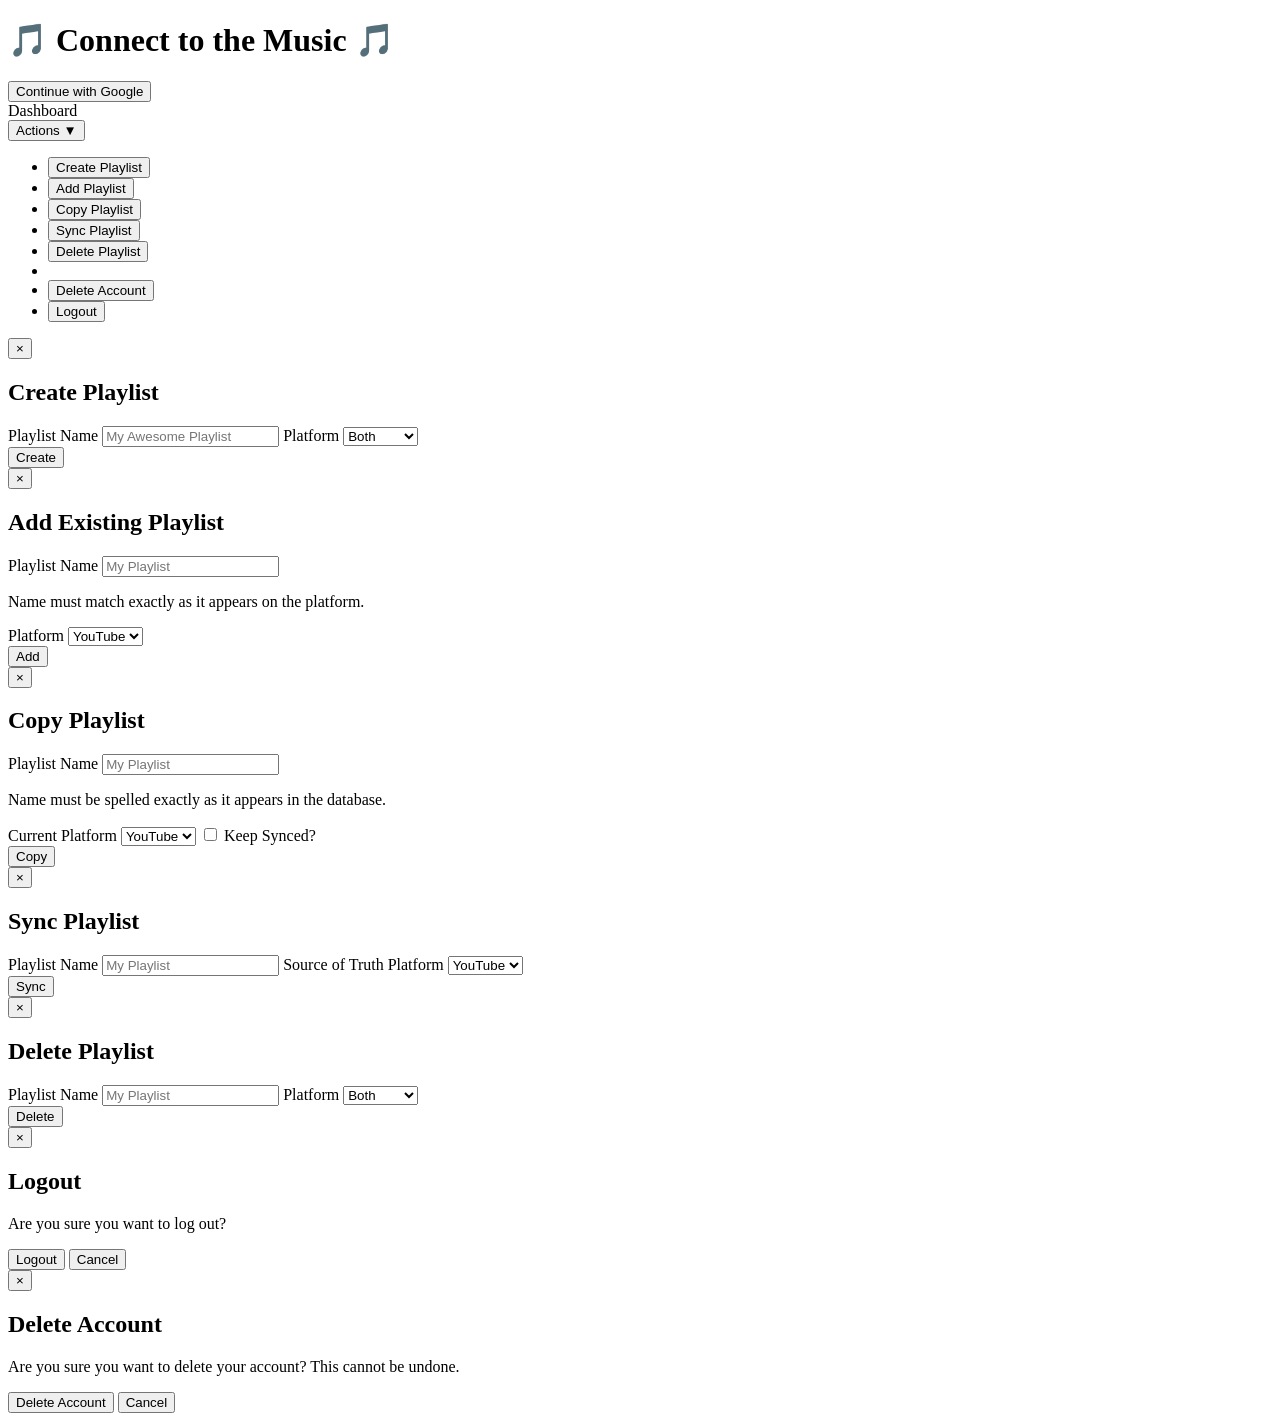
==== index.html @ 9919768e "replace buttons with dropdown" ====
<!DOCTYPE html>
<html lang="en">
<head>
  <meta charset="UTF-8" />
  <meta name="viewport" content="width=device-width, initial-scale=1.0" />
  <title>🎶 Connect to the Music 🎶</title>
  <link rel="stylesheet" href="/static/styles.css" />
</head>
<body>

  <!-- ===== LANDING PAGE ===== -->
  <div id="landing-page" class="page">
    <div class="auth-container">
      <h1 class="app-title">🎵 Connect to the Music 🎵</h1>
      <button id="btn-google-login" class="btn btn-primary btn-full">Continue with Google</button>
    </div>
  </div>

  <!-- ===== DASHBOARD PAGE ===== -->
  <div id="dashboard-page" class="page hidden">
    <nav class="navbar">
      <span class="navbar-brand">Dashboard</span>
      <div class="navbar-actions">
        <div class="action-menu">
          <button class="btn btn-sm action-menu-toggle" id="action-menu-btn"
                  aria-haspopup="true" aria-expanded="false" aria-controls="action-menu-list">
            Actions <span class="action-menu-caret" aria-hidden="true">&#9660;</span>
          </button>
          <ul class="action-menu-list" id="action-menu-list" role="menu">
            <li role="none"><button class="menu-item" id="btn-create-playlist" role="menuitem">Create Playlist</button></li>
            <li role="none"><button class="menu-item" id="btn-add-playlist"    role="menuitem">Add Playlist</button></li>
            <li role="none"><button class="menu-item" id="btn-copy-playlist"   role="menuitem">Copy Playlist</button></li>
            <li role="none"><button class="menu-item" id="btn-sync-playlist"   role="menuitem">Sync Playlist</button></li>
            <li role="none"><button class="menu-item" id="btn-delete-playlist" role="menuitem">Delete Playlist</button></li>
            <!-- FUTURE: Generate with AI -->
            <li class="menu-separator" role="separator"></li>
            <li role="none"><button class="menu-item menu-item-danger" id="btn-delete-account" role="menuitem">Delete Account</button></li>
            <li role="none"><button class="menu-item menu-item-danger" id="btn-logout"          role="menuitem">Logout</button></li>
          </ul>
        </div>
      </div>
    </nav>
    <main class="dashboard-main">
      <div id="playlist-grid" class="playlist-grid"></div>
    </main>
  </div>

  <!-- ===== MODAL: CREATE PLAYLIST ===== -->
  <div id="modal-create" class="modal-overlay hidden" role="dialog" aria-modal="true" aria-labelledby="modal-create-title">
    <div class="modal-card">
      <button class="modal-close" aria-label="Close">&times;</button>
      <h2 id="modal-create-title" class="modal-title">Create Playlist</h2>
      <label class="field-label" for="cp-name">Playlist Name</label>
      <input type="text" id="cp-name" class="input-field" placeholder="My Awesome Playlist" />
      <label class="field-label" for="cp-platform">Platform</label>
      <select id="cp-platform" class="select-field">
        <option value="both" selected>Both</option>
        <option value="youtube">YouTube</option>
        <option value="spotify">Spotify</option>
      </select>
      <div class="modal-error hidden"></div>
      <button class="btn btn-primary btn-full modal-action-btn" data-modal="modal-create">Create</button>
    </div>
  </div>

  <!-- ===== MODAL: ADD PLAYLIST ===== -->
  <div id="modal-add" class="modal-overlay hidden" role="dialog" aria-modal="true" aria-labelledby="modal-add-title">
    <div class="modal-card">
      <button class="modal-close" aria-label="Close">&times;</button>
      <h2 id="modal-add-title" class="modal-title">Add Existing Playlist</h2>
      <label class="field-label" for="ap-name">Playlist Name</label>
      <input type="text" id="ap-name" class="input-field" placeholder="My Playlist" />
      <p class="field-note">Name must match exactly as it appears on the platform.</p>
      <label class="field-label" for="ap-platform">Platform</label>
      <select id="ap-platform" class="select-field">
        <option value="youtube">YouTube</option>
        <option value="spotify">Spotify</option>
      </select>
      <div class="modal-error hidden"></div>
      <button class="btn btn-primary btn-full modal-action-btn" data-modal="modal-add">Add</button>
    </div>
  </div>

  <!-- ===== MODAL: COPY PLAYLIST ===== -->
  <div id="modal-copy" class="modal-overlay hidden" role="dialog" aria-modal="true" aria-labelledby="modal-copy-title">
    <div class="modal-card">
      <button class="modal-close" aria-label="Close">&times;</button>
      <h2 id="modal-copy-title" class="modal-title">Copy Playlist</h2>
      <label class="field-label" for="cop-name">Playlist Name</label>
      <input type="text" id="cop-name" class="input-field" placeholder="My Playlist" />
      <p class="field-note">Name must be spelled exactly as it appears in the database.</p>
      <label class="field-label" for="cop-platform">Current Platform</label>
      <select id="cop-platform" class="select-field">
        <option value="youtube">YouTube</option>
        <option value="spotify">Spotify</option>
      </select>
      <label class="checkbox-label">
        <input type="checkbox" id="cop-sync" class="checkbox-input" />
        <span class="checkbox-text">Keep Synced?</span>
      </label>
      <div class="modal-error hidden"></div>
      <button class="btn btn-primary btn-full modal-action-btn" data-modal="modal-copy">Copy</button>
    </div>
  </div>

  <!-- ===== MODAL: SYNC PLAYLIST ===== -->
  <div id="modal-sync" class="modal-overlay hidden" role="dialog" aria-modal="true" aria-labelledby="modal-sync-title">
    <div class="modal-card">
      <button class="modal-close" aria-label="Close">&times;</button>
      <h2 id="modal-sync-title" class="modal-title">Sync Playlist</h2>
      <label class="field-label" for="scp-name">Playlist Name</label>
      <input type="text" id="scp-name" class="input-field" placeholder="My Playlist" />
      <label class="field-label" for="scp-platform">Source of Truth Platform</label>
      <select id="scp-platform" class="select-field">
        <option value="youtube">YouTube</option>
        <option value="spotify">Spotify</option>
      </select>
      <div class="modal-error hidden"></div>
      <button class="btn btn-primary btn-full modal-action-btn" data-modal="modal-sync">Sync</button>
    </div>
  </div>

  <!-- ===== MODAL: DELETE PLAYLIST ===== -->
  <div id="modal-delete" class="modal-overlay hidden" role="dialog" aria-modal="true" aria-labelledby="modal-delete-title">
    <div class="modal-card">
      <button class="modal-close" aria-label="Close">&times;</button>
      <h2 id="modal-delete-title" class="modal-title">Delete Playlist</h2>
      <label class="field-label" for="dp-name">Playlist Name</label>
      <input type="text" id="dp-name" class="input-field" placeholder="My Playlist" />
      <label class="field-label" for="dp-platform">Platform</label>
      <select id="dp-platform" class="select-field">
        <option value="both">Both</option>
        <option value="youtube">YouTube</option>
        <option value="spotify">Spotify</option>
      </select>
      <div class="modal-error hidden"></div>
      <button class="btn btn-danger btn-full modal-action-btn" data-modal="modal-delete">Delete</button>
    </div>
  </div>

  <!-- ===== MODAL: LOGOUT ===== -->
  <div id="modal-logout" class="modal-overlay hidden" role="dialog" aria-modal="true" aria-labelledby="modal-logout-title">
    <div class="modal-card">
      <button class="modal-close" aria-label="Close">&times;</button>
      <h2 id="modal-logout-title" class="modal-title">Logout</h2>
      <p>Are you sure you want to log out?</p>
      <button class="btn btn-danger btn-full" id="btn-logout-confirm">Logout</button>
      <button class="btn btn-full" id="btn-logout-cancel">Cancel</button>
    </div>
  </div>

  <!-- ===== MODAL: DELETE ACCOUNT ===== -->
  <div id="modal-delete-account" class="modal-overlay hidden" role="dialog" aria-modal="true" aria-labelledby="modal-delete-account-title">
    <div class="modal-card">
      <button class="modal-close" aria-label="Close">&times;</button>
      <h2 id="modal-delete-account-title" class="modal-title">Delete Account</h2>
      <p>Are you sure you want to delete your account? This cannot be undone.</p>
      <button class="btn btn-danger btn-full" id="btn-delete-account-confirm">Delete Account</button>
      <button class="btn btn-full" id="btn-delete-account-cancel">Cancel</button>
    </div>
  </div>

  <script src="/static/app.js"></script>
</body>
</html>
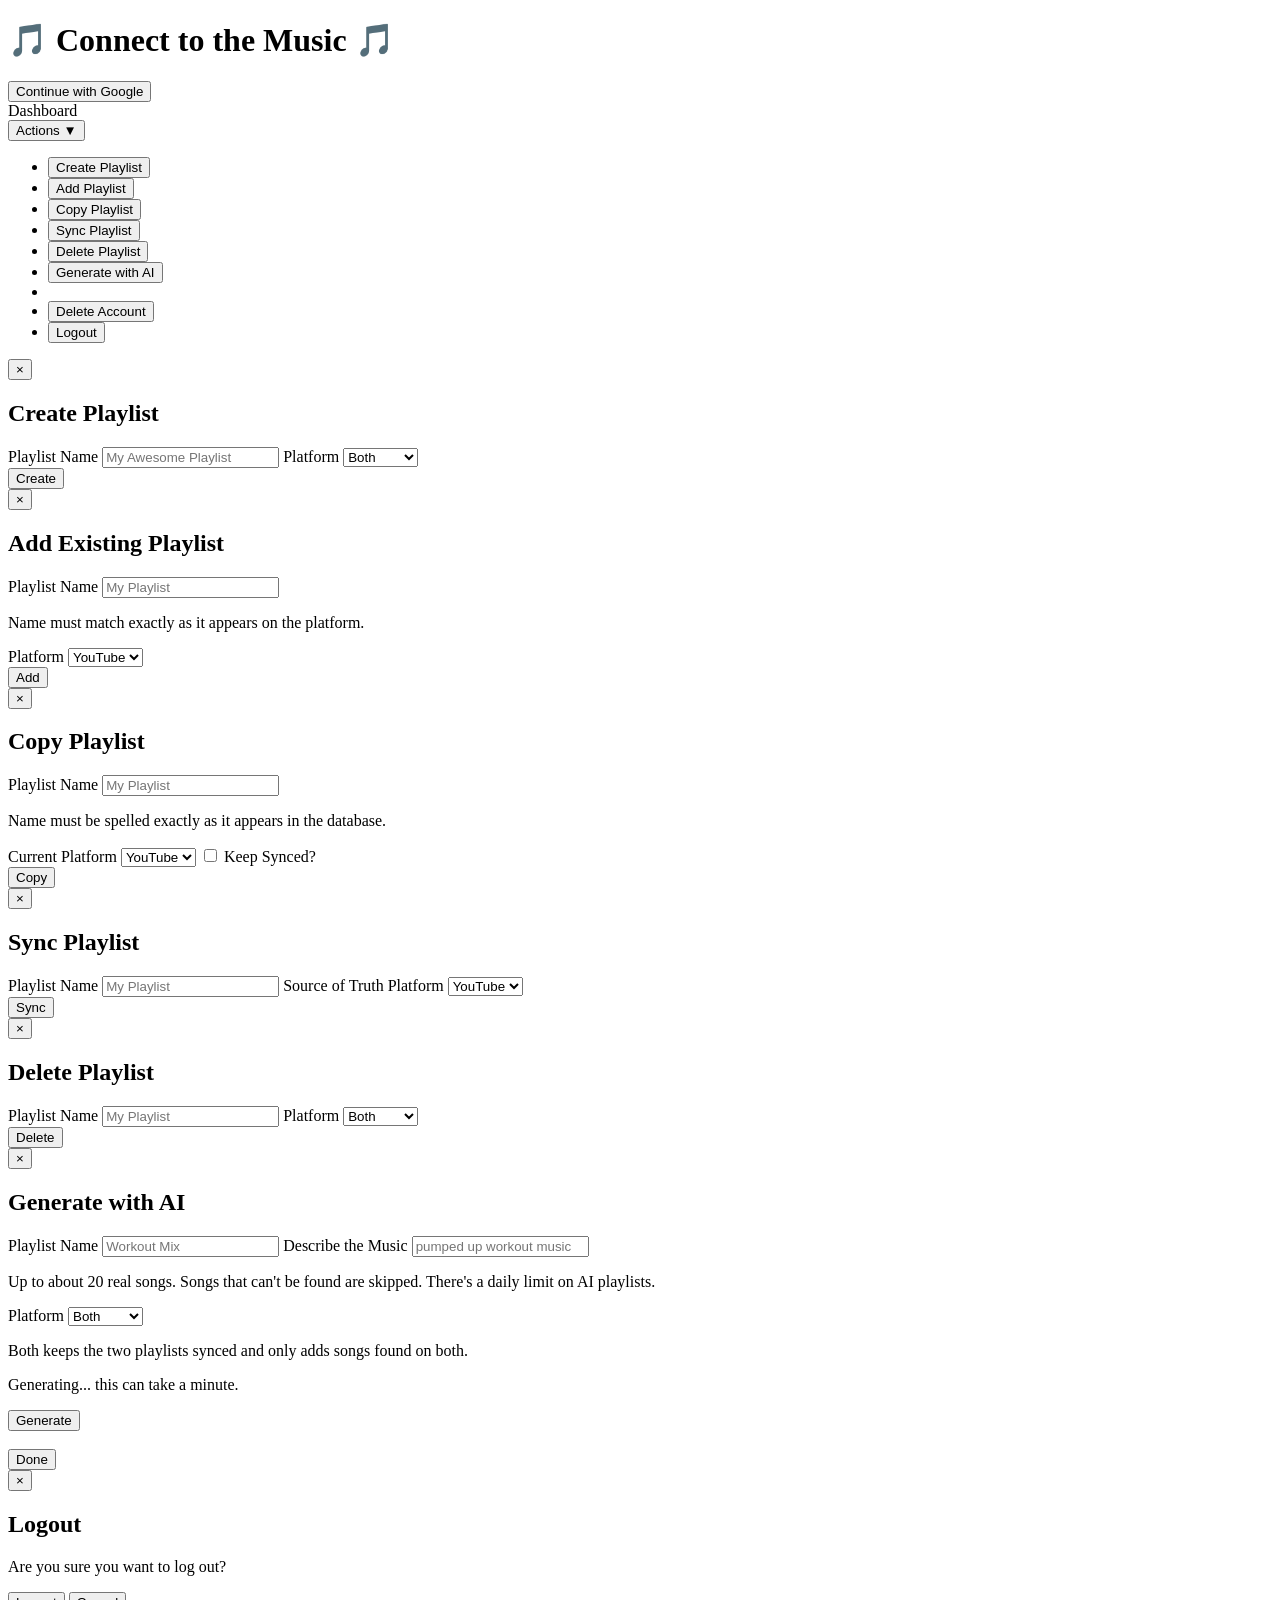
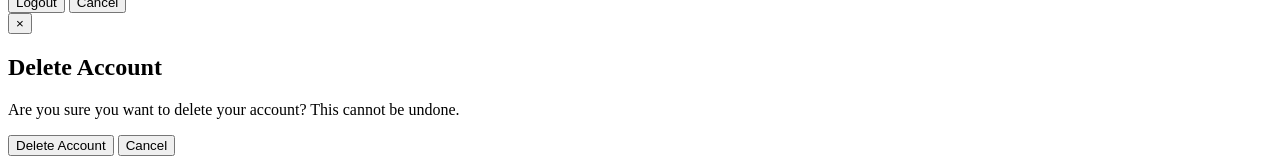
==== commit 76d3ef8c: "AI generator, token fix" ====
--- a/index.html
+++ b/index.html
@@ -32,7 +32,7 @@
             <li role="none"><button class="menu-item" id="btn-copy-playlist"   role="menuitem">Copy Playlist</button></li>
             <li role="none"><button class="menu-item" id="btn-sync-playlist"   role="menuitem">Sync Playlist</button></li>
             <li role="none"><button class="menu-item" id="btn-delete-playlist" role="menuitem">Delete Playlist</button></li>
-            <!-- FUTURE: Generate with AI -->
+            <li role="none"><button class="menu-item" id="btn-generate-ai"     role="menuitem">Generate with AI</button></li>
             <li class="menu-separator" role="separator"></li>
             <li role="none"><button class="menu-item menu-item-danger" id="btn-delete-account" role="menuitem">Delete Account</button></li>
             <li role="none"><button class="menu-item menu-item-danger" id="btn-logout"          role="menuitem">Logout</button></li>
@@ -138,6 +138,46 @@
     </div>
   </div>
 
+  <!-- ===== MODAL: GENERATE WITH AI ===== -->
+  <div id="modal-ai" class="modal-overlay hidden" role="dialog" aria-modal="true" aria-labelledby="modal-ai-title">
+    <div class="modal-card">
+      <button class="modal-close" aria-label="Close">&times;</button>
+      <h2 id="modal-ai-title" class="modal-title">Generate with AI</h2>
+
+      <form id="ai-form" class="modal-section" novalidate>
+        <label class="field-label" for="ai-name">Playlist Name</label>
+        <input type="text" id="ai-name" class="input-field" placeholder="Workout Mix" autocomplete="off" />
+        <label class="field-label" for="ai-prompt">Describe the Music</label>
+        <input type="text" id="ai-prompt" class="input-field" placeholder="pumped up workout music" maxlength="300" autocomplete="off" aria-describedby="ai-prompt-note" />
+        <p id="ai-prompt-note" class="field-note">Up to about 20 real songs. Songs that can't be found are skipped. There's a daily limit on AI playlists.</p>
+        <label class="field-label" for="ai-platform">Platform</label>
+        <select id="ai-platform" class="select-field" aria-describedby="ai-platform-note">
+          <option value="both" selected>Both</option>
+          <option value="spotify">Spotify</option>
+          <option value="youtube">YouTube</option>
+        </select>
+        <p id="ai-platform-note" class="field-note">Both keeps the two playlists synced and only adds songs found on both.</p>
+        <p id="ai-status" class="ai-status hidden" role="status" aria-live="polite" tabindex="-1">
+          <span class="ai-spinner" aria-hidden="true"></span>
+          <span>Generating... this can take a minute.</span>
+          <span id="ai-elapsed" class="ai-elapsed" aria-hidden="true"></span>
+        </p>
+        <div class="modal-error hidden" role="alert"></div>
+        <button type="submit" class="btn btn-primary btn-full modal-action-btn" id="btn-ai-submit">Generate</button>
+      </form>
+
+      <div id="ai-result" class="modal-section hidden">
+        <p id="ai-result-summary" class="ai-result-summary" tabindex="-1"></p>
+        <p id="ai-result-note" class="field-note"></p>
+        <div id="ai-skipped-wrap" class="modal-section hidden">
+          <h3 id="ai-skipped-title" class="field-label"></h3>
+          <ul id="ai-skipped-list" class="ai-skipped-list" aria-labelledby="ai-skipped-title"></ul>
+        </div>
+        <button type="button" class="btn btn-primary btn-full" id="btn-ai-done">Done</button>
+      </div>
+    </div>
+  </div>
+
   <!-- ===== MODAL: LOGOUT ===== -->
   <div id="modal-logout" class="modal-overlay hidden" role="dialog" aria-modal="true" aria-labelledby="modal-logout-title">
     <div class="modal-card">
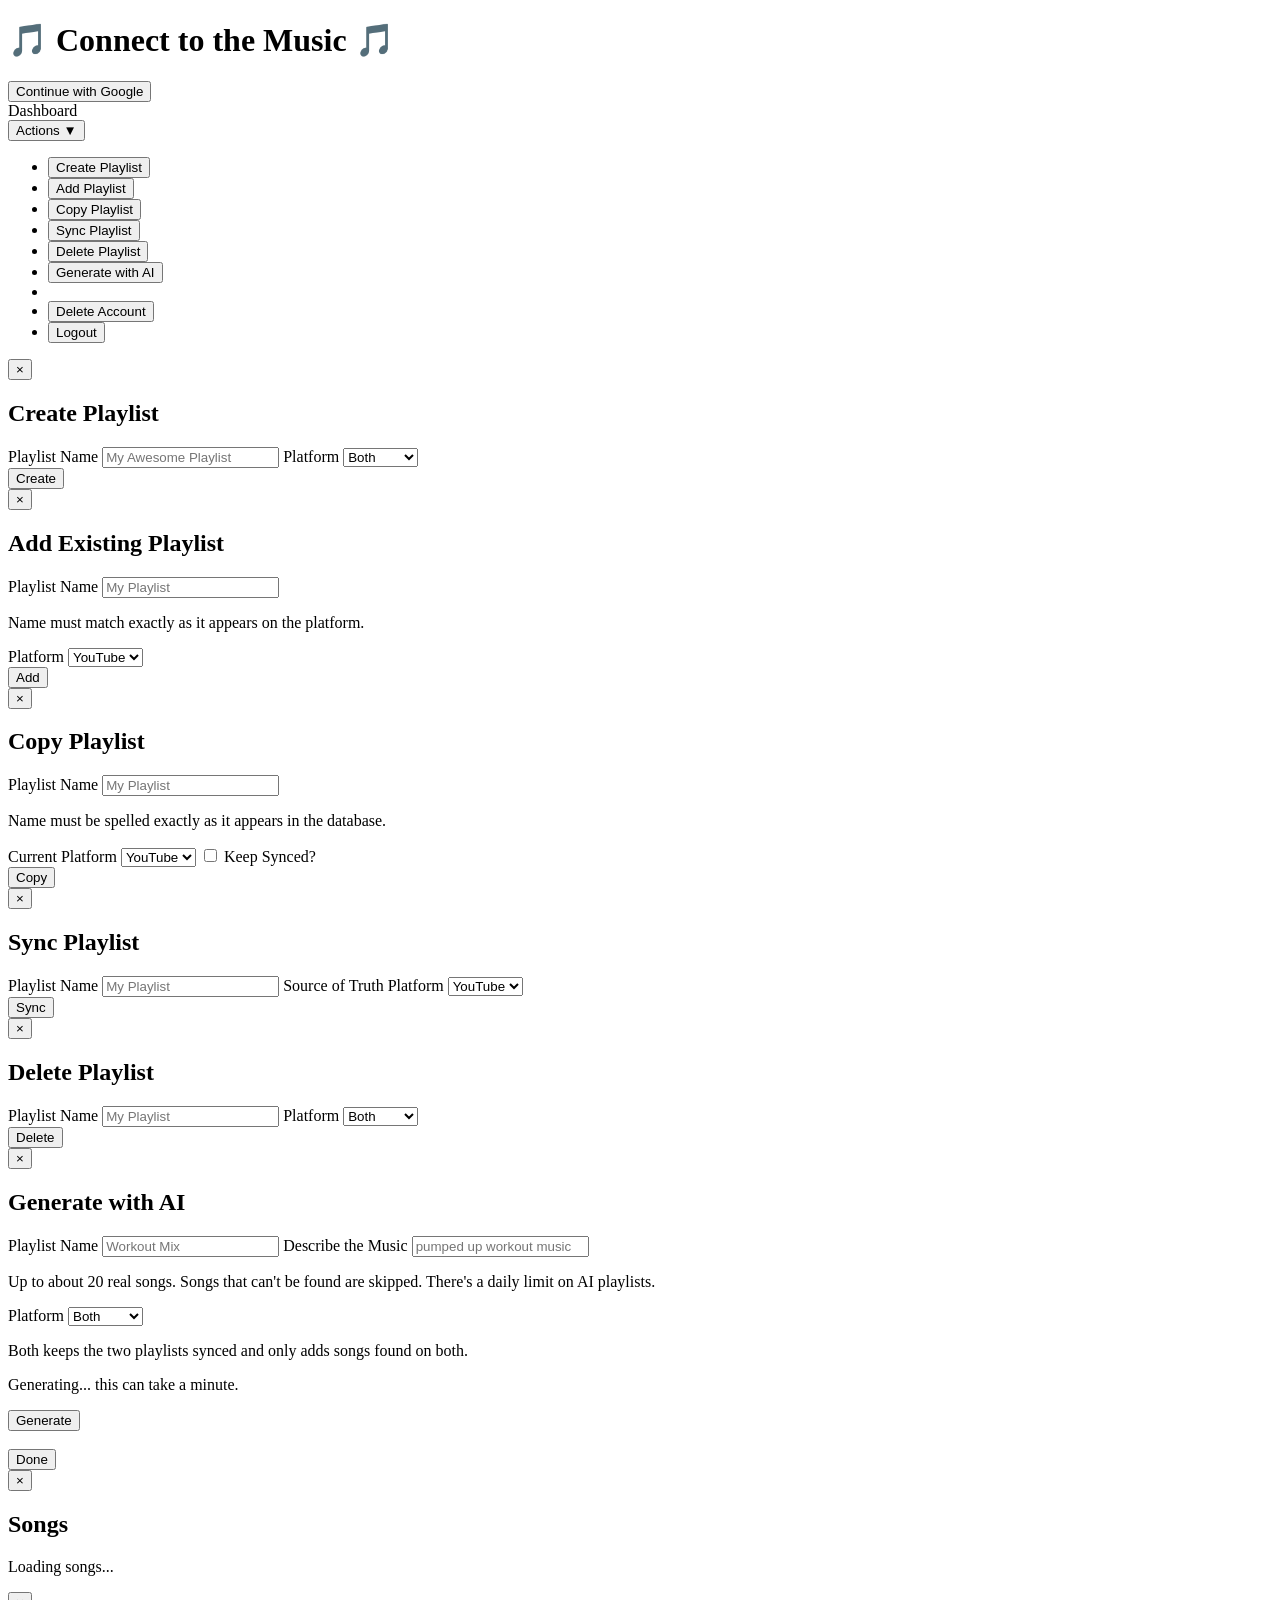
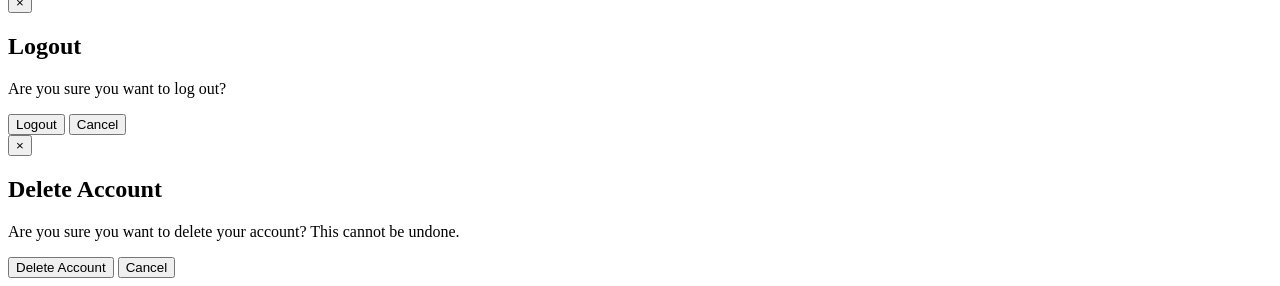
==== commit 78cf0d3b: "playlist song list" ====
--- a/index.html
+++ b/index.html
@@ -178,6 +178,19 @@
     </div>
   </div>
 
+  <!-- ===== MODAL: PLAYLIST SONGS ===== -->
+  <div id="modal-tracks" class="modal-overlay hidden" role="dialog" aria-modal="true" aria-labelledby="modal-tracks-title">
+    <div class="modal-card tracks-card">
+      <button class="modal-close" aria-label="Close">&times;</button>
+      <h2 id="modal-tracks-title" class="modal-title" tabindex="-1">Songs</h2>
+      <p id="tracks-status" class="ai-status" role="status" aria-live="polite">
+        <span class="ai-spinner" aria-hidden="true"></span>
+        <span id="tracks-status-text">Loading songs...</span>
+      </p>
+      <div id="tracks-body" class="tracks-body" tabindex="0" aria-label="Songs in this playlist"></div>
+    </div>
+  </div>
+
   <!-- ===== MODAL: LOGOUT ===== -->
   <div id="modal-logout" class="modal-overlay hidden" role="dialog" aria-modal="true" aria-labelledby="modal-logout-title">
     <div class="modal-card">
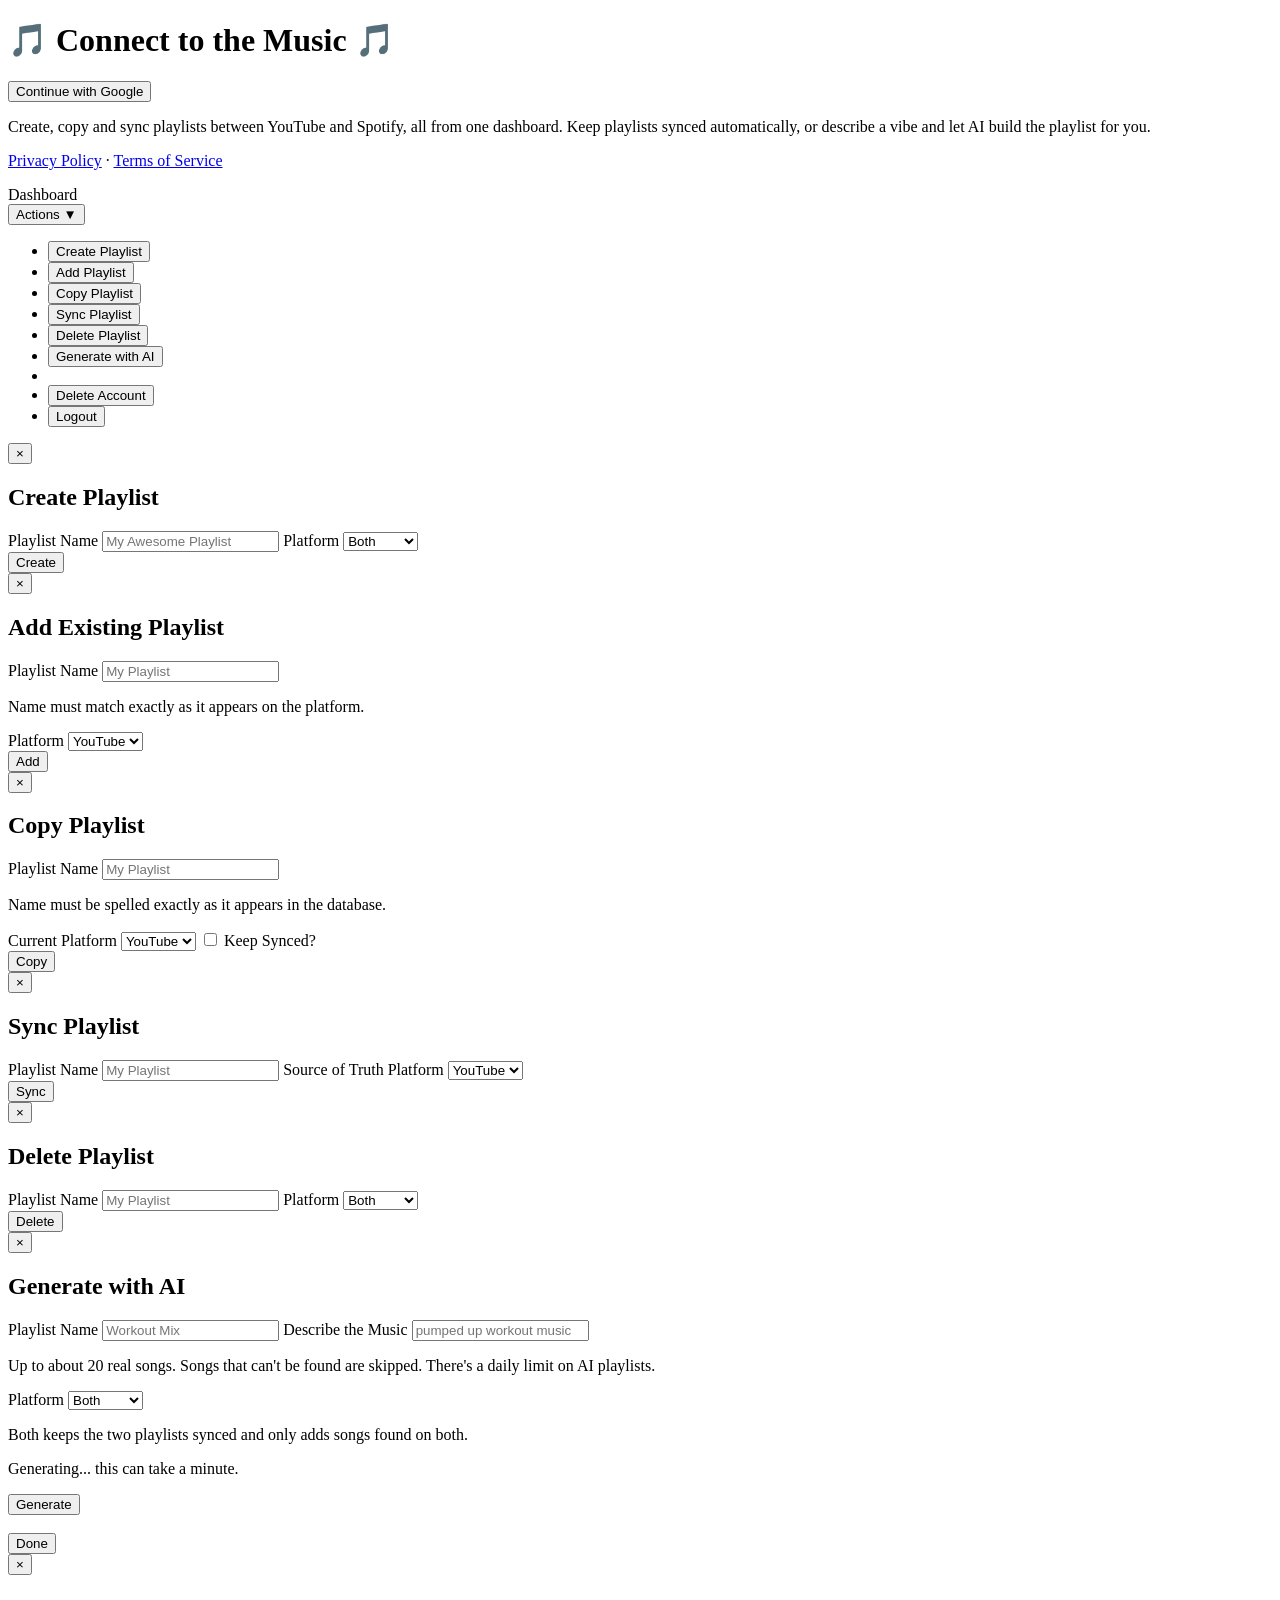
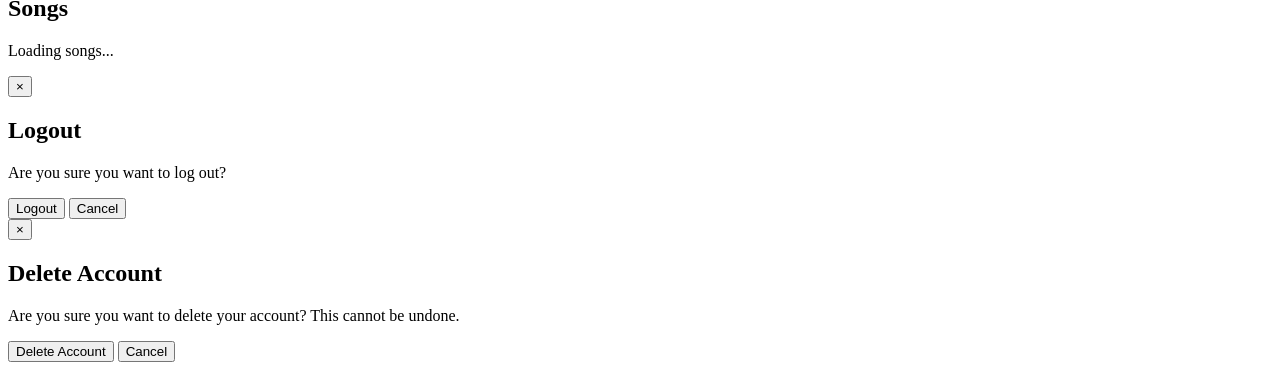
==== commit 45b42d45: "added a privacy and terms page!" ====
--- a/index.html
+++ b/index.html
@@ -9,10 +9,19 @@
 <body>
 
   <!-- ===== LANDING PAGE ===== -->
-  <div id="landing-page" class="page">
+   <div id="landing-page" class="page">
     <div class="auth-container">
       <h1 class="app-title">🎵 Connect to the Music 🎵</h1>
       <button id="btn-google-login" class="btn btn-primary btn-full">Continue with Google</button>
+
+      <p class="tagline">
+        Create, copy and sync playlists between YouTube and Spotify, all from one dashboard.
+        Keep playlists synced automatically, or describe a vibe and let AI build the playlist for you.
+      </p>
+
+      <p class="legal-links">
+        <a href="/privacy">Privacy Policy</a> · <a href="/terms">Terms of Service</a>
+      </p>
     </div>
   </div>
 
